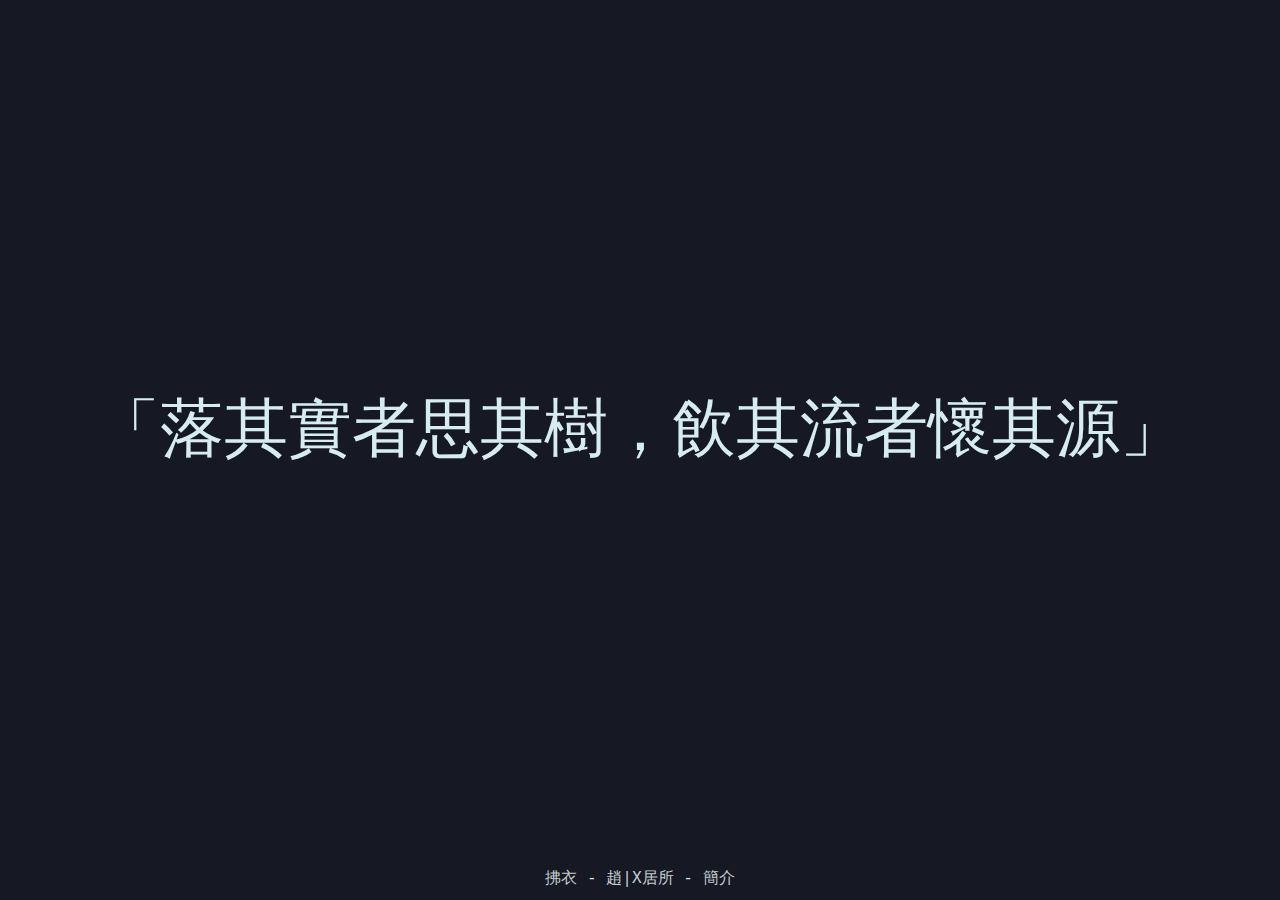
==== index.html @ 37a604e8 "init commit" ====
<!DOCTYPE html>

<!--
    道可道非恆道
    願此網站似有還無 —— 「拂衣」（丁酉年-閏六月廿九）
-->

<html>
  <head>

    <!-- standard meta -->
    <meta charset="utf-8">
    <meta name="viewport" content="width=device-width, initial-scale=1, user-scalable=1">

    <!--title-->
    <title>飲水思源 - 趙|ZHAO</title>

    <!--describe-->
    <meta name="description" content="趙|X居所 - 飲水思源  諸位，別來無恙～本站一直存放着筆者（@拂衣）的聯繫方式！歡迎來訪(´,,•ω•,,)♥">
    <meta name="author" content="拂衣">
    <meta name="keywords" content="飲水思源">
    <link rel="icon" href="/images/favicon.png">

    <!--local CSS-->
    <link rel="stylesheet" type="text/css" href="/css/style.css">

    <!--local JS-->
    <script src="/js/hitokoto.js"></script>

  </head>

<!--body-->

  <body onload="generate_hitokoto()">

  <!--Content-->

    <!--hitokoto-->
    <section>
      <div id="hitokoto" class="center">
        <h1 class="title" style="color:#d6ecf0">No JavaScript?<br>Interesting :)</h1>
      </div>
    </section>

    <!--menu-->
    <footer>
      <div class="center">
        <a class="menu" href="author" title="author">拂衣</a>
        -
        <a class="menu" href="https://zhaox.ch" title="zhaox.ch">趙|X居所</a>
        -
        <a class="menu" href="intro" title="intro">簡介</a>
      </div>
    </footer>

  </body>
</html>
---- css/style.css ----
/**********************************************************************************************************

███████╗██╗  ██╗ █████╗  ██████╗ ██╗  ██╗    ██████╗██╗  ██╗    ███████╗████████╗██╗   ██╗██╗     ███████╗
╚══███╔╝██║  ██║██╔══██╗██╔═══██╗╚██╗██╔╝   ██╔════╝██║  ██║    ██╔════╝╚══██╔══╝╚██╗ ██╔╝██║     ██╔════╝
  ███╔╝ ███████║███████║██║   ██║ ╚███╔╝    ██║     ███████║    ███████╗   ██║    ╚████╔╝ ██║     █████╗
 ███╔╝  ██╔══██║██╔══██║██║   ██║ ██╔██╗    ██║     ██╔══██║    ╚════██║   ██║     ╚██╔╝  ██║     ██╔══╝
███████╗██║  ██║██║  ██║╚██████╔╝██╔╝ ██╗██╗╚██████╗██║  ██║    ███████║   ██║      ██║   ███████╗███████╗
╚══════╝╚═╝  ╚═╝╚═╝  ╚═╝ ╚═════╝ ╚═╝  ╚═╝╚═╝ ╚═════╝╚═╝  ╚═╝    ╚══════╝   ╚═╝      ╚═╝   ╚══════╝╚══════╝

***********************************************************************************************************/

html {
  overflow-y:auto; /* hidde scrollbar */
  background: #161823;  /* 漆黑 */
  color: #d6ecf0; /* 月白 */
  font-size: 16px;
}
html, body {
  height:100%;
  width:100%;
}
body {
  display:table;
  margin:0;
  line-height:1.5;
  font-family: monospace;
}

/* section & footer */
section, footer {
  display:table-row;
}
section {
  height:95%;
}
footer {
  height:5%;
}

/* center */
.center {
  display:table-cell;
  text-align:center;
  vertical-align:middle;
}

/* title & content */
.title {
  color: #d6ecf0; /* 月白 */
  font-size: 1.8em;
  font-weight: 600;
}
.content {
  color: #c0d4d8;
}

/* hyperlink */
a {
  color: #ffd400;
  transition-property: color;
  transition-duration: 1s;
  transition-timing-function: linear;
  text-decoration:none;
}
a:hover {
  color: #fcf16e;
}

/* menu */
a.menu {
  color: #c2ccd0; /* 花白 */
  transition-property: color;
  transition-duration: 0.5s;
  transition-timing-function: linear;
  text-decoration:none;
}
a.menu:hover {
  color:#00ff99;
}

/* mobile */
@media screen and (max-width: 768px) {
  .mobile {
    font-size: 3.7vw;
  }
}
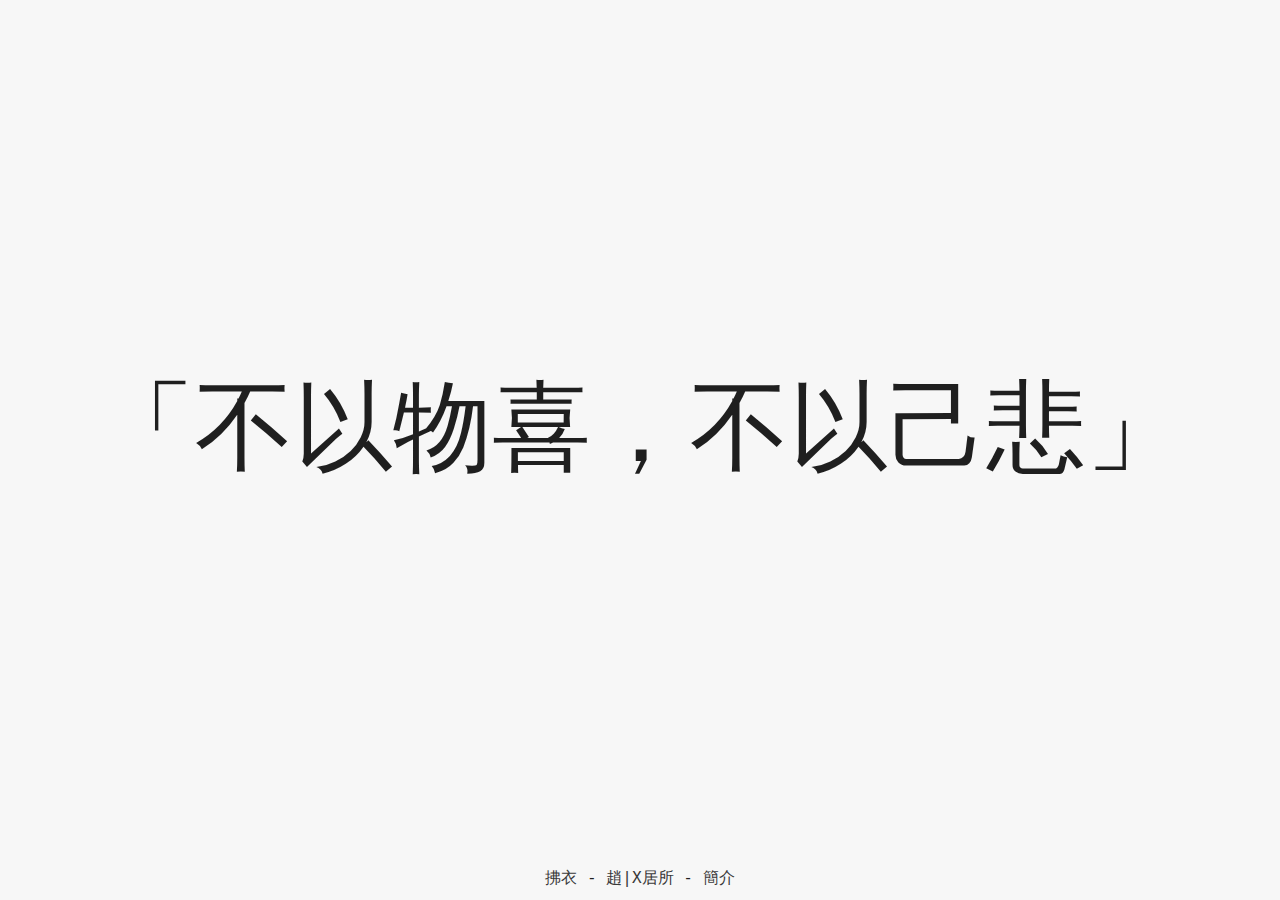
==== commit d1ebe688: "update theme" ====
--- a/index.html
+++ b/index.html
@@ -6,43 +6,38 @@
 -->
 
 <html>
+
   <head>
 
     <!-- standard meta -->
     <meta charset="utf-8">
     <meta name="viewport" content="width=device-width, initial-scale=1, user-scalable=1">
 
-    <!--title-->
+    <!-- title -->
     <title>飲水思源 - 趙|ZHAO</title>
 
-    <!--describe-->
+    <!-- information -->
     <meta name="description" content="趙|X居所 - 飲水思源  諸位，別來無恙～本站一直存放着筆者（@拂衣）的聯繫方式！歡迎來訪(´,,•ω•,,)♥">
     <meta name="author" content="拂衣">
     <meta name="keywords" content="飲水思源">
     <link rel="icon" href="/images/favicon.png">
 
-    <!--local CSS-->
+    <!-- local resource -->
     <link rel="stylesheet" type="text/css" href="/css/style.css">
-
-    <!--local JS-->
     <script src="/js/hitokoto.js"></script>
 
   </head>
 
-<!--body-->
-
   <body onload="generate_hitokoto()">
 
-  <!--Content-->
-
-    <!--hitokoto-->
+    <!-- hitokoto -->
     <section>
       <div id="hitokoto" class="center">
-        <h1 class="title" style="color:#d6ecf0">No JavaScript?<br>Interesting :)</h1>
+        <h1 class="title">No JavaScript?<br>Interesting :)</h1>
       </div>
     </section>
 
-    <!--menu-->
+    <!-- menu -->
     <footer>
       <div class="center">
         <a class="menu" href="author" title="author">拂衣</a>
@@ -54,4 +49,5 @@
     </footer>
 
   </body>
+
 </html>
--- a/css/style.css
+++ b/css/style.css
@@ -9,76 +9,70 @@
 
 ***********************************************************************************************************/
 
+:root {
+  --background: #161823; /* 漆黑 */
+  --title: #d6ecf0; /* 月白 */
+  --content: #c2ccd0; /* 花白 */
+  --link: #c0c4c3; /* 月影白 */
+}
+@media (prefers-color-scheme: light) {
+  :root {
+    --background: #f7f7f7;
+    --title: #1f1f1f;
+    --content: #1f1f1f;
+    --link: #3a3a3a;
+  }
+}
+
+/* main structure */
+html, body {
+  height: 100%;
+  width: 100%;
+}
 html {
-  overflow-y:auto; /* hidde scrollbar */
-  background: #161823;  /* 漆黑 */
-  color: #d6ecf0; /* 月白 */
+  overflow-y: auto; /* hidde scrollbar */
+  background: var(--background);
+  color: var(--title);
   font-size: 16px;
 }
-html, body {
-  height:100%;
-  width:100%;
-}
 body {
-  display:table;
-  margin:0;
-  line-height:1.5;
+  display: table;
+  margin: 0;
+  line-height: 1.7;
   font-family: monospace;
 }
+section, footer { display: table-row; }
+section { height: 95%; }
+footer { height: 5%; }
 
-/* section & footer */
-section, footer {
-  display:table-row;
+/* content */
+.center {
+  display: table-cell;
+  text-align: center;
+  vertical-align: middle;
 }
-section {
-  height:95%;
-}
-footer {
-  height:5%;
-}
-
-/* center */
-.center {
-  display:table-cell;
-  text-align:center;
-  vertical-align:middle;
-}
-
-/* title & content */
 .title {
-  color: #d6ecf0; /* 月白 */
+  color: var(--title);
   font-size: 1.8em;
   font-weight: 600;
 }
 .content {
-  color: #c0d4d8;
+  color: var(--content);
 }
 
 /* hyperlink */
 a {
-  color: #ffd400;
-  transition-property: color;
-  transition-duration: 1s;
-  transition-timing-function: linear;
+  color: var(--link);
+}
+a:hover {
+  background: var(--link);
+  color: var(--background);
+}
+a.menu {
   text-decoration:none;
 }
-a:hover {
-  color: #fcf16e;
-}
 
-/* menu */
-a.menu {
-  color: #c2ccd0; /* 花白 */
-  transition-property: color;
-  transition-duration: 0.5s;
-  transition-timing-function: linear;
-  text-decoration:none;
-}
-a.menu:hover {
-  color:#00ff99;
-}
-
-/* mobile */
+/* responsive */
 @media screen and (max-width: 768px) {
   .mobile {
     font-size: 3.7vw;
